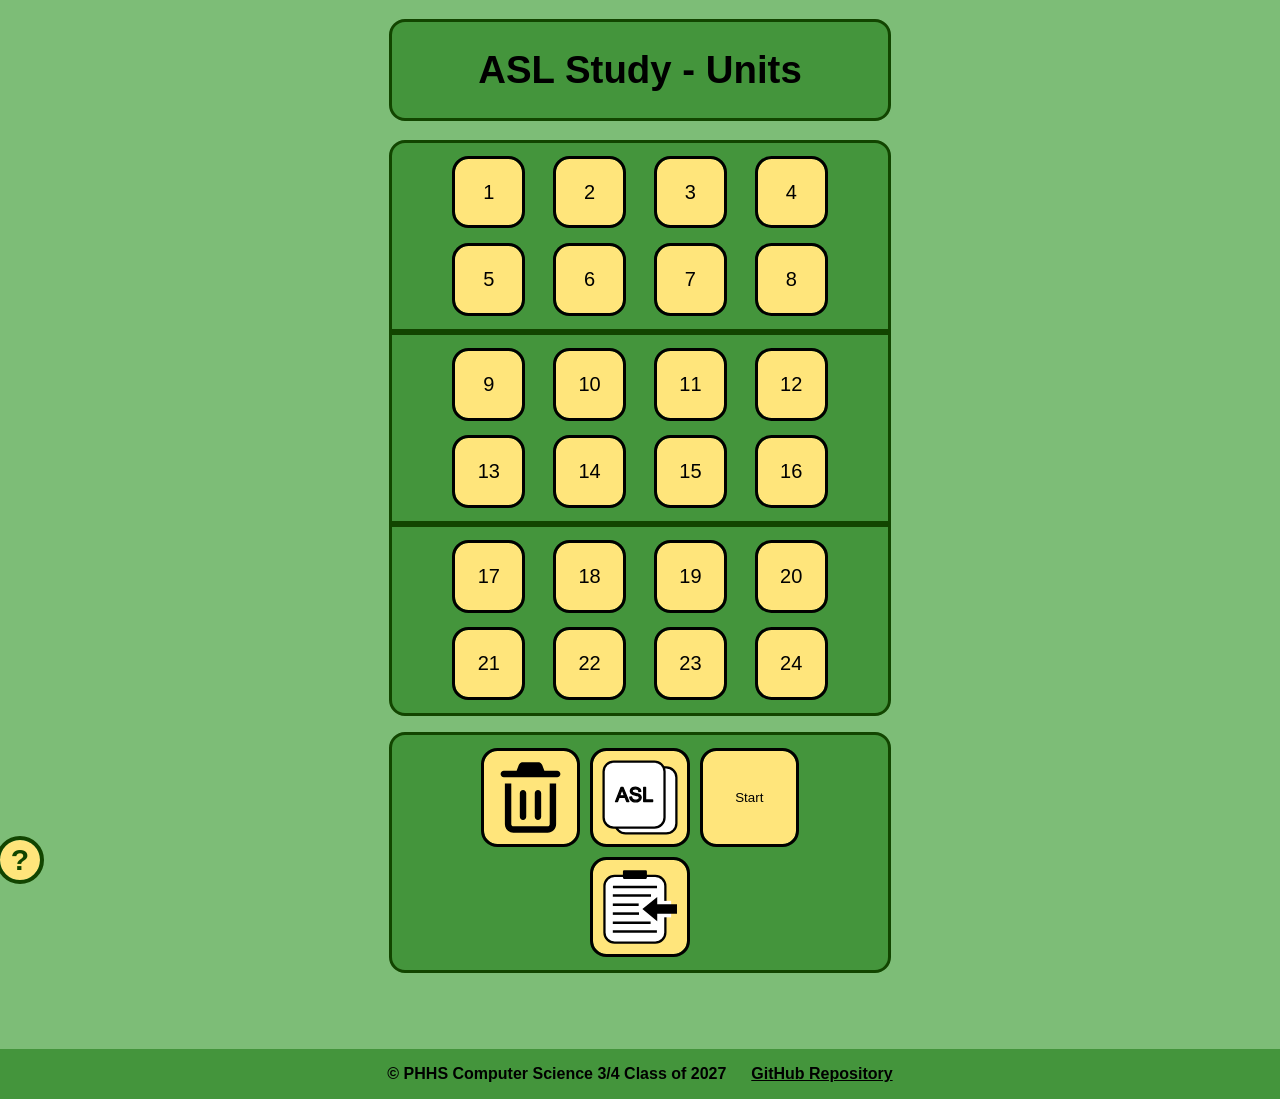
==== index.html @ fed42f06 "add titles to the buttons on the flashcard page" ====
<!DOCTYPE html>
<html lang="en">
<head>
    <meta name="viewport" content="width=device-width, initial-scale=1.0" charset="UTF-8">
    <title>ASL Study - Units</title>
    <link rel="stylesheet" href="styles.css">
    <link rel="icon" type="image/svg+xml" href="media/ASL.svg">
</head>
<body>
	<main>
		<div id="headerDiv" class="roundedLargeElement">
				<h1>ASL Study - Units</h1>
		</div>

		<div id = "upToTenUnits" class="roundedLargeElement divButtons"></div>
		<div id = "upToTwentyUnits" class="roundedLargeElement divButtons"></div>
		<div id = "upToThirtyUnits" class="roundedLargeElement divButtons"></div>

		<div id="setupContainer" class="roundedLargeElement divButtons">
				<div id="bottomButtons" class="bottomDiv">
						<button title="Clear the selected units" id="clearButton" class="buttons setupButton" onclick="clearUnits()">
								<!--https://fontawesome.com/icons/classic/regular/trash-can-->
								<img src="media/CLEAR.svg" class="buttonIcon"/>
						</button>

						<button title="Switch the front between ASL and English" id="whichFront" data-aslorenglish="asl" class="buttons setupButton" onclick="decideImageOfButton('whichFront')">
								<img src="media/ASL.svg" class="buttonIcon"/>
						</button>

						<button title="Begin reviewing flashcards" id="openButton" class="buttons setupButton" onclick="openSelected()">Start</button>

						<button title="Copy the selected units to share" id="copyButton"class="buttons setupButton" onclick="copySelected()">
								<img src="media/CLIPBOARD.svg" class="buttonIcon"/>
						</button>
						<dialog id="copy">
								<p>Content copied to clipboard!</p>
								<button title="close" class="close-btn" aria-label="close">&times;</button>
						</dialog>
						<dialog id="notEnoughUnits">
								<p>Not enough units selected!</p>
								<button title="close" class="close-btn" aria-label="close">&times;</button>
						</dialog>
				</div>
		</div>

		<div class="helpDiv">
			<button title="Tutorial" class="helpButton" onclick="helppopup.showModal()">?</button>
			<dialog id="help">
				<p>How to use the unit selection page.</p>
				<img src="media/ASL_HOME_HELP.svg" class="homeHelpImg"/>
				<button title="close" class="close-btn" aria-label="close">&times;</button>
			</dialog>
		</div>
	</main>

    <script src="index.js"></script>

    <footer>
        <p>&copy PHHS Computer Science 3/4 Class of 2027 &emsp; <a href="https://github.com/CS34-CO2627/ASL-Study">GitHub Repository</a></p>
    </footer>

</body>
</html>
---- styles.css ----
:root {
	/* PHHS Theme */
	/* Teal Green #006D5B */
	--color-darkText: #000000;
	--color-lightText: #ffe57b;
	--color-background1: #7dbd77;
	--color-background2: #44953c;
	--color-background3: #ffe57b;
	--color-background4: #124500;

	/* Debug coloring
	To apply, uncomment this section
	--color-darkText: #ff0000;
	--color-lightText: #ee04ff;
	--color-background1: #ffa600;
	--color-background2: #6aff00;
	--color-background3: #002afb;
	--color-background4: #7d04ff; */
}

/* Broad layout stuff */

/* By default, some types of elements dont like to inherit the text color given to them by the body,
so this selects all types of elements and specifies the text color
*/
* {
	color: var(--color-darkText)
}

body {
	display: flex;
	flex-direction: column;
	min-height: 100vh;
	font-family: Helvetica, Arial, sans-serif;
	margin: 0;
	height: 100%;
	background-color: var(--color-background1);
	min-width: 200px;
}

#body {
	justify-content: center;
	align-items: center;
}

main {
	flex: 1;
	position: relative;
	padding-bottom: 20px;

}

footer {
	font-weight:600;
	height: 50px;
	bottom: 0px;
	margin: 0;
	text-align: center;
	background-color: var(--color-background2);
	max-height: 10%;
}

/* Widespread Containers */

.roundedLargeElement{
	background: var(--color-background2);
	display: grid;
	justify-content: center;
	padding-left: .5rem;
	padding-right: .5rem;
	width: 80%;
	max-width: 480px;
	place-items: center;
	border-radius: 1rem;
	border: 3px solid var(--color-background4);
	margin: auto;
}

#headerDiv{
    text-align: center;
    font-size: clamp(0.01rem, 6vw, 1.2rem);
    padding-top: 0em;
    padding-bottom: 0em;
    margin-bottom: 1em;
    margin-top: 1em;
}

.divButtons{
    grid-template-columns: repeat(auto-fit, 6rem);
    gap: 1rem;
	row-gap: 1.3rem;
    column-gap: 0.3rem;
    padding-top: 1rem;
    padding-bottom: 1rem;
    margin-bottom: 1rem;
    margin-top: 0;
    top: 0;
}

.bottomDiv {
	display: flex;
	flex-wrap: wrap;
	justify-content: center;
	gap: 1em;
	grid-column: 1 / -1;
	width: 100%;
}

.optionButtonDiv {
	display: flex;
	width: fit-content;
	padding: 1rem;
	margin: 0 auto;
}

/* Unit selection page */

#upToTenUnits{
    border-bottom: 0.4rem solid var(--color-background4);
	border-radius: 1rem 1rem 0 0;
    margin-bottom: 0;
}

#upToTwentyUnits{
	border-top: none;
	border-bottom: none;
    margin-bottom: 0;
    border-radius: 0;
}

#upToThirtyUnits{
    border-top: 0.4rem solid var(--color-background4);
    border-radius: 0 0 1rem 1rem;
	margin-bottom: 0;
}

#setupContainer {
	margin-top: 1rem;
}

.unitButton{
	width: 5em;
	height: 5em;
}

.unitText{
	font-size: 20px;
	font-weight: 500;
	color: inherit;
}

/* Dialog */

dialog {
	border-radius: 1rem;
	border: 3px solid var(--color-darkText);
	background-color: var(--color-background1);
}

dialog::backdrop{
	backdrop-filter: blur(3px);
}

.close-btn {
	position: absolute;
	top: 2px;
	right: 2px;
	background: none;
	border: none;
	font-size: 1.5rem;
	cursor: pointer;
}

/* Flashcards */

#fullcard {
	display: flex;
	flex-direction: column;
	gap: 3rem;
}

#flashcardsFlexDiv {
	display: flex;
	justify-content: center;
	align-items: center;
	gap: 3rem;
	width: 70rem;
	height: 30rem;
	border: none;
	perspective: 1000px;
}

#perspectiveCardDiv {
    position: relative;
    width: 100%;
    height: 100%;
    transform-style: preserve-3d;
    transition: transform 0.8s;
    cursor: pointer;
}

#perspectiveCardDiv.flipped {
    transform: rotateX(180deg);
}

.card {
	display: flex;
	justify-content: center;
	align-items: center;
    position: absolute;
    font-size: 4rem;
    width: 100%;
    border-radius: 5rem;
    height: 100%;
    border: none;
    background-color: var(--color-background2);
    backface-visibility: hidden;
    -webkit-backface-visibility: hidden;
	border: 3px solid var(--color-background4);
}

.card img {
	height: 60%;
}

.sideNumber {
    font-size: 1.5rem;
    left: 50%;
	transform: translateX(-50%);
    position: absolute;
    top: 3%;
}

#previousCardButton, #nextCardButton {
	font-size: 2rem;
	width: 10rem;
	height: 5rem;
	background-color: var(--color-background3);
	border-radius: 1em;
	border-width: 0px;
	outline: 3px solid currentColor;
	outline-offset: 0;
	cursor: pointer;
	color: inherit;
}

.fadein{
    animation: fadein 1.5s ease-in-out;
}

#back {
    transform: rotateX(180deg);
}

@keyframes fadein{
    from {opacity: 0;}
    to {opacity: 1;}
}

/* Setup buttons (on both pages)*/

.buttonIcon {
	height: 100%;
	width: 100%;
}

.buttons{
	background-color: var(--color-background3);
	border-radius: 1em;
	border-width: 0px;
	outline: 3px solid currentColor;
	outline-offset: 0;
	cursor: pointer;
	color: inherit;
	box-shadow: none;
}

.helpDiv {
	align-self: flex-end;
	justify-self: right;
	right: 20px;
	position: sticky;
	bottom: 20px;
}

#help {
	height: 70%;
	width: fit-content;
	min-width: 190px;
	justify-items: center;
}


.helpButton {
	height: 40px;
	width: 40px;
	border-radius: 3em;
	border-width: 0px;
	outline: 4px solid var(--color-background4);
	outline-offset: 0;
	font-weight: bold;
	font-size: 30px;
	background-color: var(--color-lightText);
	color: var(--color-background4);
}

.homeHelpImg {
	height: 85%;

}

.setupButton{
	width: 7em;
	height: 7em;
}
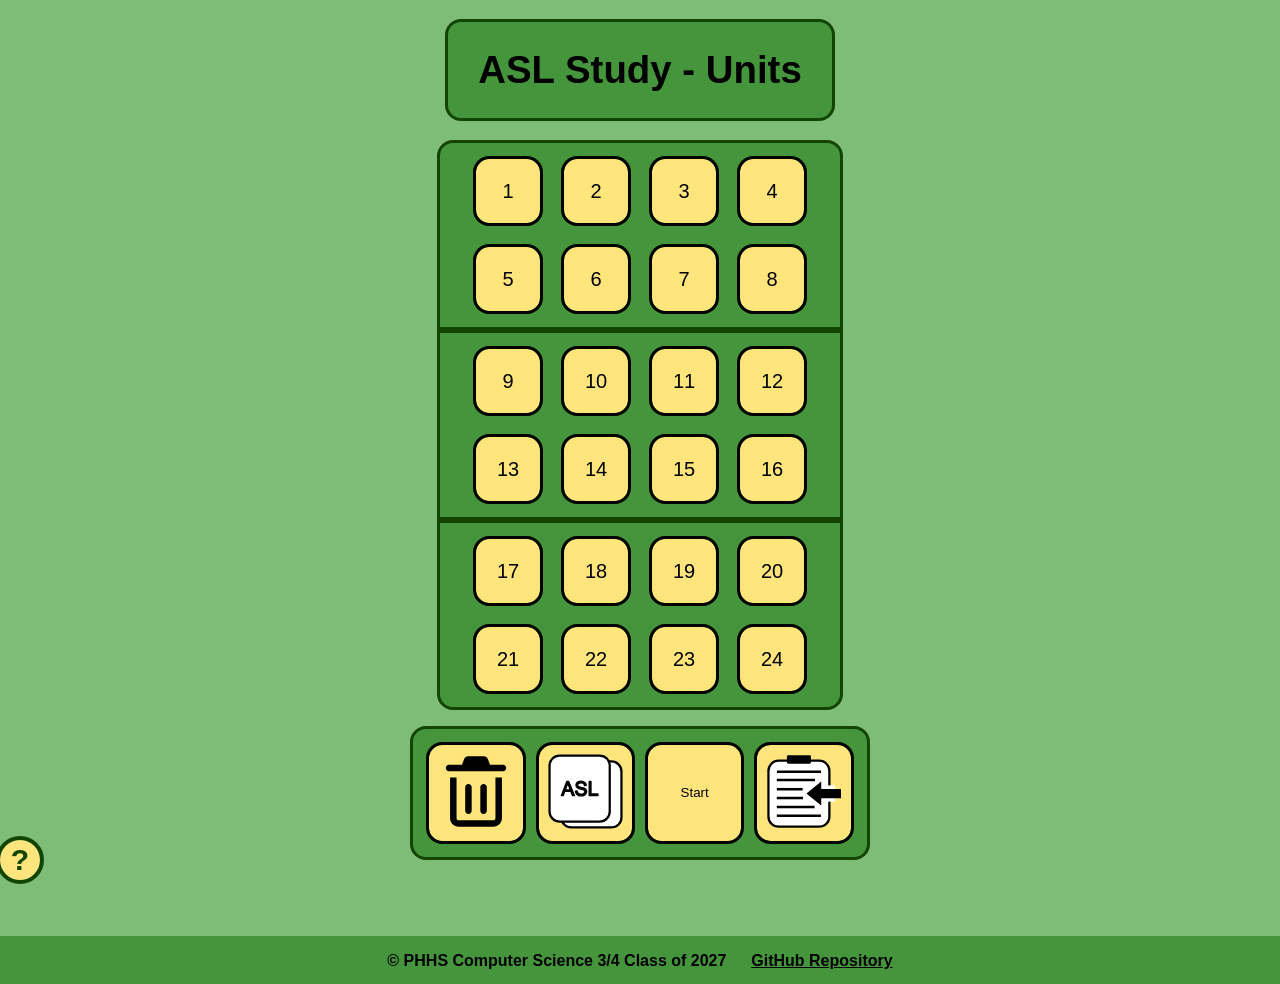
==== commit 5ae94b72: "Merge branch 'main' into 5-css-for-computer-and-phone2" ====
--- a/index.html
+++ b/index.html
@@ -16,8 +16,8 @@
 		<div id = "upToTwentyUnits" class="roundedLargeElement divButtons"></div>
 		<div id = "upToThirtyUnits" class="roundedLargeElement divButtons"></div>
 
-		<div id="setupContainer" class="roundedLargeElement divButtons">
-				<div id="bottomButtons" class="bottomDiv">
+		<div class="roundedLargeElement divButtons setupContainer">
+				<div class="bottomDiv">
 						<button title="Clear the selected units" id="clearButton" class="buttons setupButton" onclick="clearUnits()">
 								<!--https://fontawesome.com/icons/classic/regular/trash-can-->
 								<img src="media/CLEAR.svg" class="buttonIcon"/>
--- a/styles.css
+++ b/styles.css
@@ -38,7 +38,7 @@
 	min-width: 200px;
 }
 
-#body {
+#flashcardsBody {
 	justify-content: center;
 	align-items: center;
 }
@@ -52,8 +52,7 @@
 
 footer {
 	font-weight:600;
-	height: 50px;
-	bottom: 0px;
+	height: 3rem;
 	margin: 0;
 	text-align: center;
 	background-color: var(--color-background2);
@@ -69,7 +68,7 @@
 	padding-left: .5rem;
 	padding-right: .5rem;
 	width: 80%;
-	max-width: 480px;
+	max-width: 23rem;
 	place-items: center;
 	border-radius: 1rem;
 	border: 3px solid var(--color-background4);
@@ -86,15 +85,15 @@
 }
 
 .divButtons{
-    grid-template-columns: repeat(auto-fit, 6rem);
-    gap: 1rem;
-	row-gap: 1.3rem;
-    column-gap: 0.3rem;
-    padding-top: 1rem;
-    padding-bottom: 1rem;
+    display: flex;
+    flex-direction: row;
+    flex-wrap: wrap;
+    gap: 1.5rem;
+
+
+    padding: 1rem 1rem;
     margin-bottom: 1rem;
     margin-top: 0;
-    top: 0;
 }
 
 .bottomDiv {
@@ -102,15 +101,7 @@
 	flex-wrap: wrap;
 	justify-content: center;
 	gap: 1em;
-	grid-column: 1 / -1;
 	width: 100%;
-}
-
-.optionButtonDiv {
-	display: flex;
-	width: fit-content;
-	padding: 1rem;
-	margin: 0 auto;
 }
 
 /* Unit selection page */
@@ -134,17 +125,19 @@
 	margin-bottom: 0;
 }
 
-#setupContainer {
+.setupContainer {
 	margin-top: 1rem;
+
+	max-width: fit-content;
 }
 
 .unitButton{
-	width: 5em;
-	height: 5em;
+	width: 4rem;
+	height: 4rem;
 }
 
 .unitText{
-	font-size: 20px;
+	font-size: 1.25rem;
 	font-weight: 500;
 	color: inherit;
 }
@@ -173,27 +166,26 @@
 
 /* Flashcards */
 
-#fullcard {
-	display: flex;
-	flex-direction: column;
-	gap: 3rem;
-}
-
 #flashcardsFlexDiv {
 	display: flex;
 	justify-content: center;
 	align-items: center;
+	flex-wrap: wrap balance;
+
 	gap: 3rem;
-	width: 70rem;
-	height: 30rem;
-	border: none;
+	width: fit-content;
+
 	perspective: 1000px;
+
+	margin: 1rem;
 }
 
 #perspectiveCardDiv {
-    position: relative;
-    width: 100%;
-    height: 100%;
+	flex: 0 1 auto;
+
+    width: 50rem;
+    height: 30rem;
+
     transform-style: preserve-3d;
     transition: transform 0.8s;
     cursor: pointer;
@@ -219,6 +211,10 @@
 	border: 3px solid var(--color-background4);
 }
 
+.lazyLoadCard {
+	display: none;
+}
+
 .card img {
 	height: 60%;
 }
@@ -234,10 +230,11 @@
 #previousCardButton, #nextCardButton {
 	font-size: 2rem;
 	width: 10rem;
-	height: 5rem;
+	aspect-ratio: 1 / 1;
+
 	background-color: var(--color-background3);
 	border-radius: 1em;
-	border-width: 0px;
+	border-width: 0;
 	outline: 3px solid currentColor;
 	outline-offset: 0;
 	cursor: pointer;
@@ -246,6 +243,10 @@
 
 .fadein{
     animation: fadein 1.5s ease-in-out;
+}
+
+.no-transition {
+	transition: none !important;
 }
 
 #back {
@@ -311,5 +312,20 @@
 
 .setupButton{
 	width: 7em;
-	height: 7em;
-}
+	aspect-ratio: 1 / 1;
+}
+
+@media only screen and (max-width: 767px){
+	.setupButton {
+		width: 6rem;
+	}
+	#previousCardButton {
+		order: 1;
+	}
+	#nextCardButton {
+		order: 2;
+	}
+	#perspectiveCardDiv {
+		width: 90vw;
+	}
+}
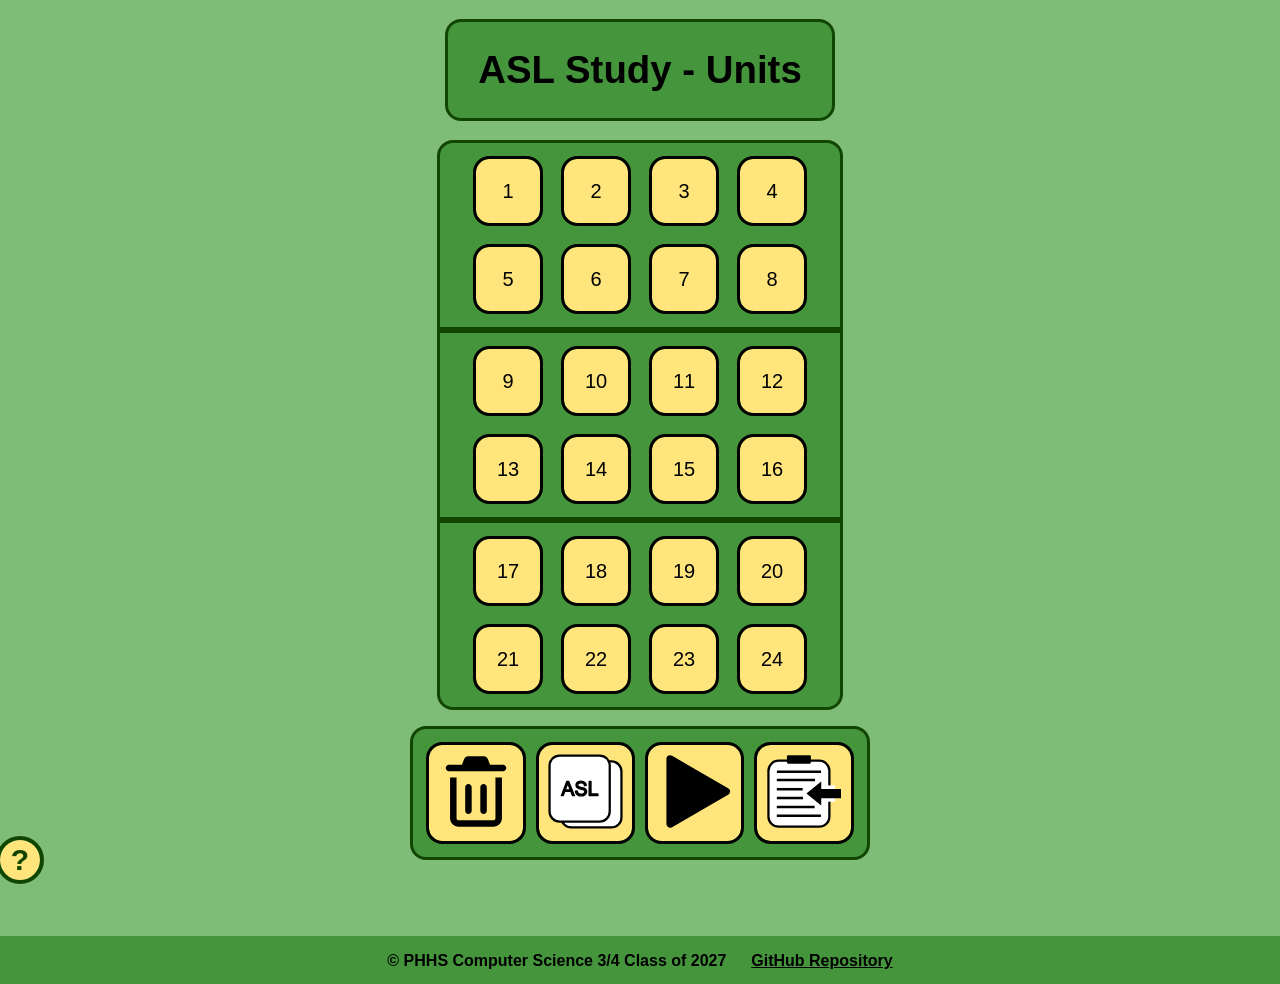
==== commit 1de4b899: "Replace button labels with SVG icons Use SVG icons for the Start, Shuffle, and Home buttons, includi" ====
--- a/index.html
+++ b/index.html
@@ -27,7 +27,9 @@
 								<img src="media/ASL.svg" class="buttonIcon"/>
 						</button>
 
-						<button title="Begin reviewing flashcards" id="openButton" class="buttons setupButton" onclick="openSelected()">Start</button>
+						<button title="Begin reviewing flashcards" id="openButton" class="buttons setupButton" onclick="openSelected()">
+								<img src="media/START.svg" class="buttonIcon"/>
+						</button>
 
 						<button title="Copy the selected units to share" id="copyButton"class="buttons setupButton" onclick="copySelected()">
 								<img src="media/CLIPBOARD.svg" class="buttonIcon"/>
--- a/styles.css
+++ b/styles.css
@@ -217,6 +217,7 @@
 
 .card img {
 	height: 60%;
+	max-width: 90%
 }
 
 .sideNumber {
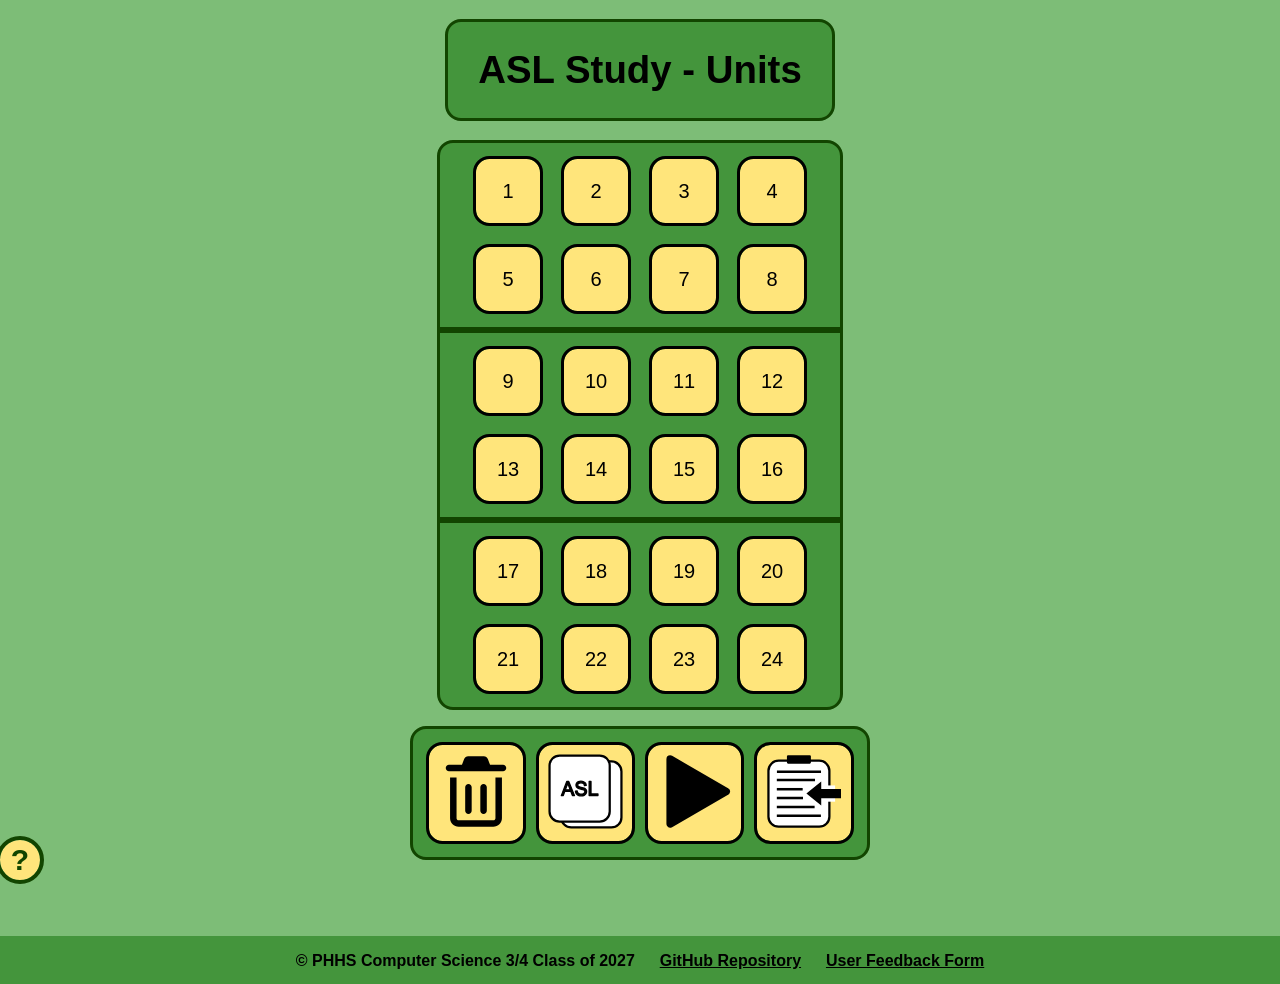
==== commit 78bfc23c: "add the user feedback form to footer" ====
--- a/index.html
+++ b/index.html
@@ -58,7 +58,13 @@
     <script src="index.js"></script>
 
     <footer>
-        <p>&copy PHHS Computer Science 3/4 Class of 2027 &emsp; <a href="https://github.com/CS34-CO2627/ASL-Study">GitHub Repository</a></p>
+        <p>
+			&copy PHHS Computer Science 3/4 Class of 2027
+			&emsp;
+			<a href="https://github.com/CS34-CO2627/ASL-Study" target="_blank">GitHub Repository</a>
+			&emsp;
+			<a href="https://forms.gle/j5cx2ceBtPMwy4rz6" target="_blank">User Feedback Form</a>
+		</p>
     </footer>
 
 </body>
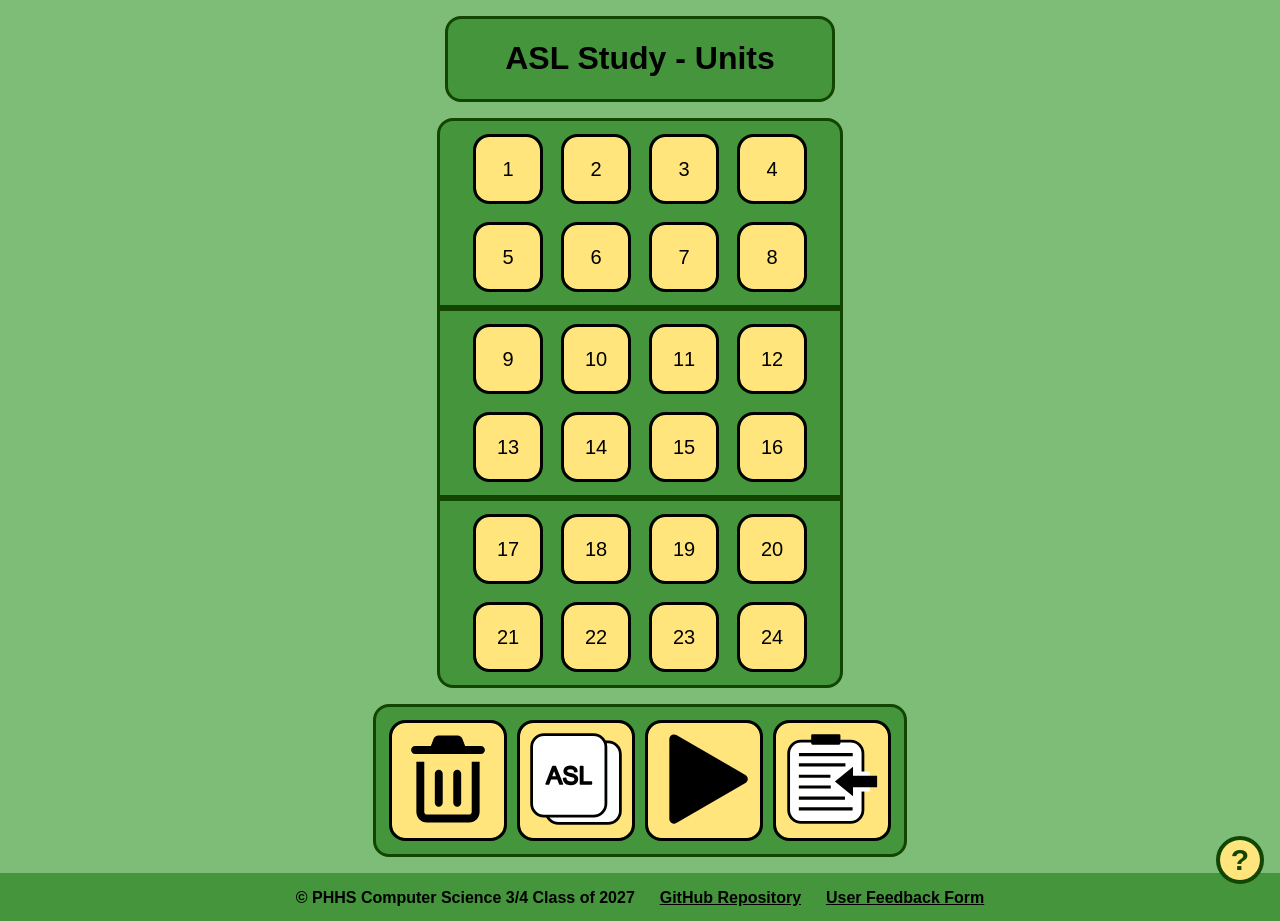
==== commit 36e1a899: "Improve responsive page and flashcard layouts Separate home and flashcard layout styling, adjust res" ====
--- a/index.html
+++ b/index.html
@@ -6,7 +6,7 @@
     <link rel="stylesheet" href="styles.css">
     <link rel="icon" type="image/svg+xml" href="media/ASL.svg">
 </head>
-<body>
+<body id="homeBody">
 	<main>
 		<div id="headerDiv" class="roundedLargeElement">
 				<h1>ASL Study - Units</h1>
@@ -55,8 +55,6 @@
 		</div>
 	</main>
 
-    <script src="index.js"></script>
-
     <footer>
         <p>
 			&copy PHHS Computer Science 3/4 Class of 2027
@@ -67,5 +65,6 @@
 		</p>
     </footer>
 
+	<script src="index.js" defer></script>
 </body>
 </html>
--- a/styles.css
+++ b/styles.css
@@ -38,22 +38,25 @@
 	min-width: 200px;
 }
 
+#homeBody main {
+	flex: 1;
+	display: flex;
+	flex-direction: column;
+	justify-content: center;
+	align-items: center;
+}
+
 #flashcardsBody {
 	justify-content: center;
 	align-items: center;
-}
-
-main {
-	flex: 1;
-	position: relative;
-	padding-bottom: 20px;
-
 }
 
 footer {
 	font-weight:600;
 	height: 3rem;
+	width: 100%;
 	margin: 0;
+	margin-top: auto;
 	text-align: center;
 	background-color: var(--color-background2);
 	max-height: 10%;
@@ -77,7 +80,7 @@
 
 #headerDiv{
     text-align: center;
-    font-size: clamp(0.01rem, 6vw, 1.2rem);
+    font-size: clamp(0.01rem, 6vw, 1rem);
     padding-top: 0em;
     padding-bottom: 0em;
     margin-bottom: 1em;
@@ -125,9 +128,12 @@
 	margin-bottom: 0;
 }
 
-.setupContainer {
+#homeBody .setupContainer{
 	margin-top: 1rem;
-
+	max-width: fit-content;
+}
+#flashcardsBody .setupContainer{
+	margin-top: 2rem;
 	max-width: fit-content;
 }
 
@@ -172,7 +178,7 @@
 	align-items: center;
 	flex-wrap: wrap balance;
 
-	gap: 3rem;
+	gap: 2rem;
 	width: fit-content;
 
 	perspective: 1000px;
@@ -228,7 +234,7 @@
     top: 3%;
 }
 
-#previousCardButton, #nextCardButton {
+.navigationButton {
 	font-size: 2rem;
 	width: 10rem;
 	aspect-ratio: 1 / 1;
@@ -281,7 +287,7 @@
 	align-self: flex-end;
 	justify-self: right;
 	right: 20px;
-	position: sticky;
+	position: fixed;
 	bottom: 20px;
 }
 
@@ -312,13 +318,19 @@
 }
 
 .setupButton{
-	width: 7em;
+	width: 7rem;
 	aspect-ratio: 1 / 1;
 }
 
-@media only screen and (max-width: 767px){
-	.setupButton {
-		width: 6rem;
+@media only screen and (max-width: 1280px){
+	#homeBody .setupButton {
+		width: min(16vw, 7rem);
+	}
+	#flashcardsBody .setupButton {
+		width: 23vw;
+	}
+	.navigationButton {
+		width: 37vw;
 	}
 	#previousCardButton {
 		order: 1;
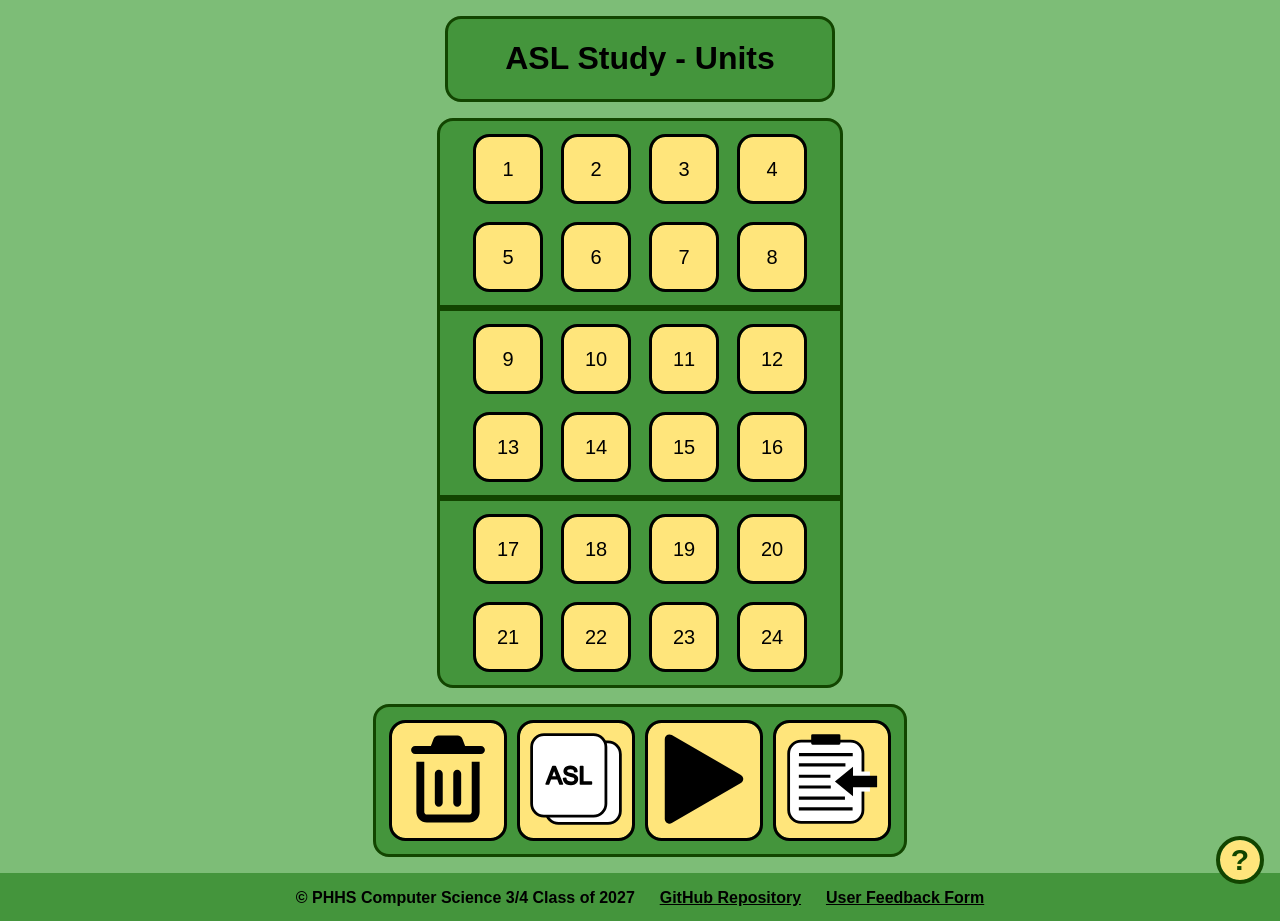
==== commit 41d62303: "Load extras script on home and flashcards Update the home page body identifier check, include extras" ====
--- a/index.html
+++ b/index.html
@@ -2,6 +2,8 @@
 <html lang="en">
 <head>
     <meta name="viewport" content="width=device-width, initial-scale=1.0" charset="UTF-8">
+	<meta name="google-site-verification" content="upfjtAG3YOqZmzo2idSA2R0k44PSSpohdeDNC-UmCA4" />
+    <meta name="description" content="ASL Study tool made for Patrick Henry High School in San Diego, comprising of 24 units and over 1200 words.">
     <title>ASL Study - Units</title>
     <link rel="stylesheet" href="styles.css">
     <link rel="icon" type="image/svg+xml" href="media/ASL.svg">
@@ -66,5 +68,6 @@
     </footer>
 
 	<script src="index.js" defer></script>
+	<script src="extras.js" defer></script>
 </body>
 </html>
--- a/styles.css
+++ b/styles.css
@@ -3,10 +3,11 @@
 	/* Teal Green #006D5B */
 	--color-darkText: #000000;
 	--color-lightText: #ffe57b;
-	--color-background1: #7dbd77;
-	--color-background2: #44953c;
-	--color-background3: #ffe57b;
-	--color-background4: #124500;
+
+	--color-background1: #7dbd77; /* Body and dialog background */
+	--color-background2: #44953c; /* Footer, container elements, and flashcard background */
+	--color-background3: #ffe57b; /* Navigation buttons and setup/unit buttons background */
+	--color-background4: #124500; /* Card/container borders, unit dividers, help button outline/text, and selected button background */
 
 	/* Debug coloring
 	To apply, uncomment this section
@@ -215,6 +216,7 @@
     backface-visibility: hidden;
     -webkit-backface-visibility: hidden;
 	border: 3px solid var(--color-background4);
+	cursor: pointer;
 }
 
 .lazyLoadCard {
@@ -235,6 +237,10 @@
 }
 
 .navigationButton {
+	display: flex;
+	justify-content: center;
+	align-items: center;
+	padding: 0;
 	font-size: 2rem;
 	width: 10rem;
 	aspect-ratio: 1 / 1;
@@ -246,6 +252,17 @@
 	outline-offset: 0;
 	cursor: pointer;
 	color: inherit;
+}
+
+.navigationButton .buttonIcon {
+	display: block;
+	width: 80%;
+	height: 80%;
+	object-fit: contain;
+}
+
+#previousCardButton img {
+	transform: scaleX(-1);
 }
 
 .fadein{
@@ -308,8 +325,9 @@
 	outline-offset: 0;
 	font-weight: bold;
 	font-size: 30px;
-	background-color: var(--color-lightText);
+	background-color: var(--color-background3);
 	color: var(--color-background4);
+	cursor: pointer;
 }
 
 .homeHelpImg {
@@ -327,10 +345,11 @@
 		width: min(16vw, 7rem);
 	}
 	#flashcardsBody .setupButton {
-		width: 23vw;
+		width: min(7rem, 23vw);
 	}
 	.navigationButton {
-		width: 37vw;
+		/* width: 37vw; */
+		width: min(11rem, 37vw);
 	}
 	#previousCardButton {
 		order: 1;
